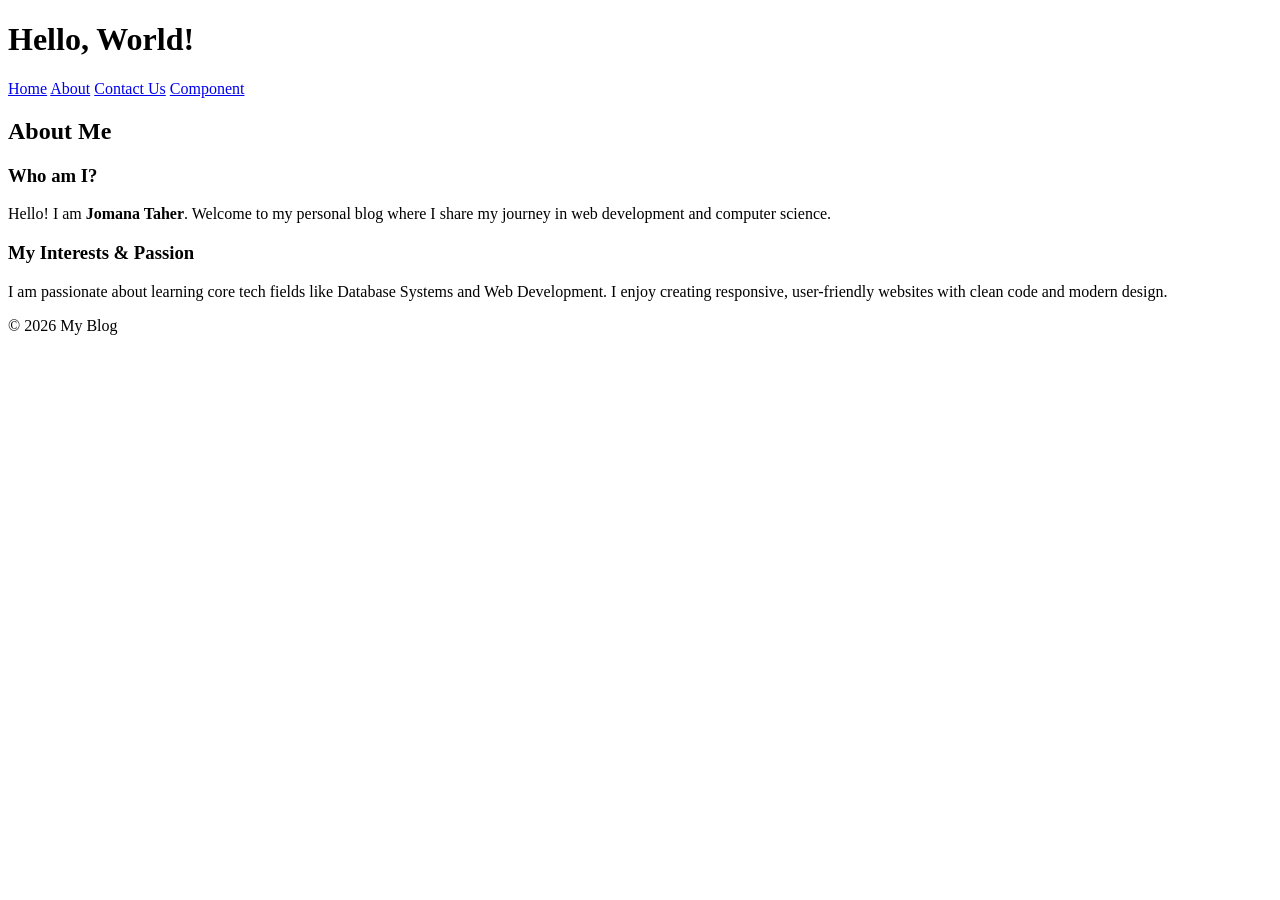
==== about.html @ e24b9fd7 "Add files via upload" ====
<!DOCTYPE html>
<html lang="en">
<head>
    <meta charset="UTF-8">
    <meta name="viewport" content="width=device-width, initial-scale=1.0">
    <link rel="stylesheet" href="css/style.css">
    <title>About Me - My Blog</title>
</head>
<body>

    <header>
        <h1>Hello, World!</h1>
        <nav>
            <a href="index.html">Home</a>
            <a href="about.html" class="active">About</a>
            <a href="contact.html">Contact Us</a>
            <a href="component.html">Component</a>
        </nav>
    </header>

    <main>
        <section>
            <h2>About Me</h2>
            
            <article>
                <h3>Who am I?</h3>
                <p>Hello! I am <strong>Jomana Taher</strong>. Welcome to my personal blog where I share my journey in web development and computer science.</p>
            </article>

            <article>
                <h3>My Interests & Passion</h3>
                <p>I am passionate about learning core tech fields like Database Systems and Web Development. I enjoy creating responsive, user-friendly websites with clean code and modern design.</p>
            </article>
        </section>
    </main>

    <footer>
        <p>&copy; 2026 My Blog</p>
    </footer>

</body>
</html>
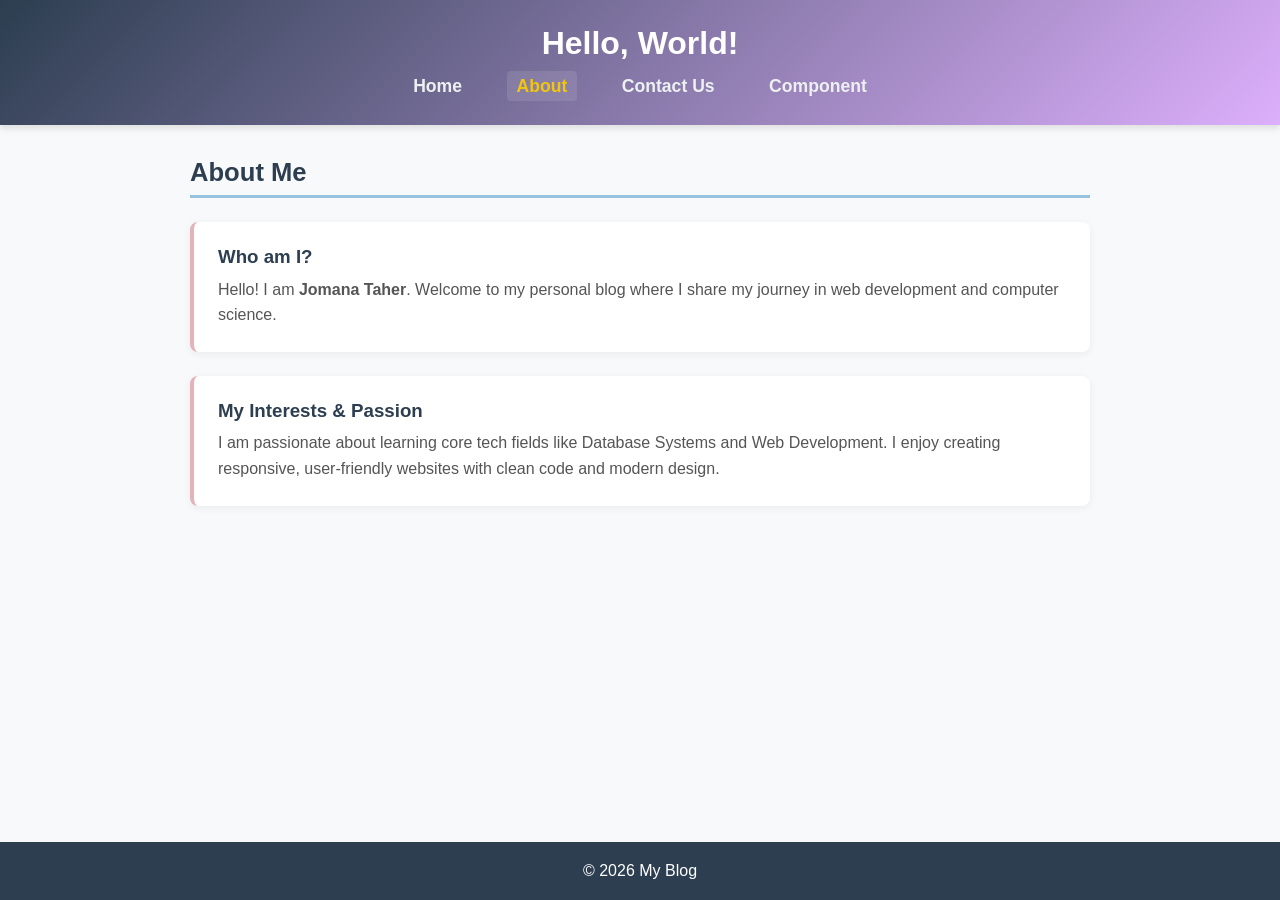
==== commit 423227bb: "Update about.html" ====
--- a/about.html
+++ b/about.html
@@ -3,7 +3,7 @@
 <head>
     <meta charset="UTF-8">
     <meta name="viewport" content="width=device-width, initial-scale=1.0">
-    <link rel="stylesheet" href="css/style.css">
+    <link rel="stylesheet" href="style.css">
     <title>About Me - My Blog</title>
 </head>
 <body>
@@ -39,4 +39,4 @@
     </footer>
 
 </body>
-</html>+</html>
--- a/style.css
+++ b/style.css
@@ -0,0 +1,511 @@
+/* --- 1. General Setup --- */
+* {
+    margin: 0;
+    padding: 0;
+    box-sizing: border-box;
+    font-family: 'Segoe UI', Tahoma, Geneva, Verdana, sans-serif;
+}
+
+body {
+    background-color: #797c7b;
+    color: #333;
+    line-height: 1.6;
+    display: flex;
+    flex-direction: column;
+    min-height: 100vh;
+}
+
+/* --- 2. Header & Navigation --- */
+header {
+    background: linear-gradient(135deg, #2c3e50, #ddaffc);
+    color: white;
+    padding: 1.5rem 2rem;
+    text-align: center;
+    box-shadow: 0 4px 6px rgba(0, 0, 0, 0.1);
+}
+
+header h1 {
+    font-size: 2rem;
+    margin-bottom: 0.5rem;
+}
+
+nav {
+    margin-top: 10px;
+}
+
+nav a {
+    color: #ecf0f1;
+    text-decoration: none;
+    margin: 0 15px;
+    font-weight: 600;
+    font-size: 1.1rem;
+    padding: 5px 10px;
+    border-radius: 4px;
+    transition: all 0.3s ease;
+}
+
+nav a:hover,
+nav a.active {
+    color: #f1c40f;
+    background-color: rgba(255, 255, 255, 0.1);
+}
+
+/* --- 3. Main Container --- */
+main {
+    max-width: 900px;
+    width: 90%;
+    margin: 2rem auto;
+    flex: 1;
+}
+
+section h2 {
+    color: #2c3e50;
+    border-bottom: 3px solid #98c3df;
+    padding-bottom: 8px;
+    margin-bottom: 1.5rem;
+    font-size: 1.6rem;
+}
+
+/* --- 4. Articles & Cards --- */
+article {
+    background: white;
+    padding: 1.5rem;
+    border-radius: 8px;
+    margin-bottom: 1.5rem;
+    box-shadow: 0 2px 8px rgba(0, 0, 0, 0.06);
+    border-left: 4px solid #e5b1ba;
+    transition: transform 0.2s ease, box-shadow 0.2s ease;
+}
+
+article:hover {
+    transform: translateY(-3px);
+    box-shadow: 0 4px 12px rgba(0, 0, 0, 0.12);
+}
+
+article h3 {
+    color: #2c3e50;
+    margin-bottom: 0.5rem;
+}
+
+article p {
+    color: #555;
+}
+
+/* --- 5. Table Styling --- */
+table {
+    width: 100%;
+    border-collapse: collapse;
+    margin-top: 1rem;
+    overflow: hidden;
+    border-radius: 6px;
+}
+
+th, td {
+    padding: 12px 15px;
+    text-align: left;
+}
+
+thead tr {
+    background-color: #c8e9bc;
+    color: white;
+    font-weight: bold;
+}
+
+tbody tr {
+    border-bottom: 1px solid #dddddd;
+}
+
+tbody tr:nth-of-type(even) {
+    background-color: #f9f9f9;
+}
+
+tbody tr:last-of-type {
+    border-bottom: 2px solid #6a3763;
+}
+
+/* --- 6. Contact Form Styling --- */
+.contact-form {
+    display: flex;
+    flex-direction: column;
+    gap: 1.2rem;
+    margin-top: 1.5rem;
+}
+
+.form-group {
+    display: flex;
+    flex-direction: column;
+    gap: 0.5rem;
+}
+
+.form-group label {
+    font-weight: 600;
+    color: #25303b;
+    font-size: 0.95rem;
+}
+
+.form-group input,
+.form-group textarea {
+    width: 100%;
+    padding: 12px 15px;
+    border: 1px solid #ccc;
+    border-radius: 6px;
+    font-size: 1rem;
+    font-family: inherit;
+    transition: border-color 0.3s ease, box-shadow 0.3s ease;
+}
+
+.form-group input:focus,
+.form-group textarea:focus {
+    outline: none;
+    border-color: #9e94f8;
+    box-shadow: 0 0 6px rgba(227, 125, 127, 0.4);
+}
+
+.submit-btn {
+    background-color: #bcef9f;
+    color: white;
+    padding: 12px 20px;
+    border: none;
+    border-radius: 6px;
+    font-size: 1rem;
+    font-weight: bold;
+    cursor: pointer;
+    transition: background-color 0.3s ease, transform 0.1s ease;
+}
+
+.submit-btn:hover {
+    background-color: #edf1be;
+}
+
+.submit-btn:active {
+    transform: scale(0.98);
+}
+
+/* --- 7. Footer --- */
+footer {
+    background-color: #2c3e50;
+    color: white;
+    text-align: center;
+    padding: 1rem 0;
+    margin-top: auto;
+}
+
+:root {
+--primary: #2563eb;
+--bg: #9da0a4;
+--text: #1e293b;
+--radius: 8px;
+/* extra variables we will also use */
+--primary-dark: #1d4ed8;
+--surface: #e9cfe7;
+--border: #e2e8f0;
+--muted: #64748b;
+--space: 16px;
+}
+* { box-sizing: border-box; }
+body {
+margin: 0;
+font-family: system-ui, -apple-system, "Segoe UI", sans-serif;
+background: var(--bg);
+color: var(--text);
+line-height: 1.6;
+}
+h1, h2, h3 { line-height: 1.2; margin: 0 0 .5em; }
+In-Lab Practice (Studio): Student Step-by-Step Guide
+
+Page 2 of 14
+
+p { margin: 0 0 1em; }
+a { color: var(--primary); }
+.container { max-width: 1100px; margin: 0 auto; padding: 0 var(--space); }
+
+/* ---------- Card ---------- */
+.card {
+background: var(--surface);
+border: 1px solid var(--border);
+border-radius: var(--radius);
+padding: 24px;
+box-shadow: 0 1px 3px rgba(15, 23, 42, .08);
+}
+.card h3 { font-size: 1.25rem; }
+.card p { color: var(--muted); }
+.card .btn { margin-top: 4px; }
+/* ---------- Main content = GRID ---------- */
+.grid {
+display: grid;
+grid-template-columns: repeat(3, 1fr); /* 3 equal columns */
+gap: 24px;
+padding-bottom: 48px;
+}
+.grid .wide { grid-column: 1 / -1; } /* from the first line to the last
+= full width */
+/* ---------- Footer ---------- */
+.site-footer {
+border-top: 1px solid var(--border);
+padding: 24px 0;
+color: var(--muted);
+text-align: center;
+}
+
+/* ==========================================
+   1. CSS Variables & Light Mode (Default)
+   ========================================== */
+:root {
+    --bg-color: #f8f9fa;
+    --text-color: #212529;
+    --card-bg: #ffffff;
+    --border-color: #ced4da;
+    --primary-color: #0d6efd;
+    --primary-hover: #0b5ed7;
+    --secondary-color: #6c757d;
+    --secondary-hover: #5c636a;
+    
+    /* Alert Colors (Accessible High Contrast) */
+    --info-bg: #cff4fc;
+    --info-text: #055160;
+    --info-border: #b6effb;
+
+    --success-bg: #d1e7dd;
+    --success-text: #0f5132;
+    --success-border: #badbcc;
+}
+
+/* ==========================================
+   2. Dark Mode Support (prefers-color-scheme)
+   ========================================== */
+@media (prefers-color-scheme: dark) {
+    :root {
+        --bg-color: #121212;
+        --text-color: #f8f9fa;
+        --card-bg: #1e1e1e;
+        --border-color: #444444;
+        --primary-color: #3d8bfd;
+        --primary-hover: #0d6efd;
+        --secondary-color: #a7acb1;
+        --secondary-hover: #6c757d;
+
+        --info-bg: #032830;
+        --info-text: #6edff6;
+        --info-border: #055160;
+
+        --success-bg: #052c1e;
+        --success-text: #75b798;
+        --success-border: #0f5132;
+    }
+}
+
+/* Base Styles */
+* {
+    box-sizing: border-box;
+    margin: 0;
+    padding: 0;
+}
+
+body {
+    background-color: var(--bg-color);
+    color: var(--text-color);
+    font-family: system-ui, -apple-system, BlinkMacSystemFont, 'Segoe UI', Roboto, sans-serif;
+    line-height: 1.6;
+    display: flex;
+    flex-direction: column;
+    min-height: 100vh;
+}
+
+.header, .footer {
+    background-color: var(--card-bg);
+    border-bottom: 1px solid var(--border-color);
+    text-align: center;
+    padding: 1.5rem;
+}
+
+.footer {
+    border-bottom: none;
+    border-top: 1px solid var(--border-color);
+    margin-top: auto;
+}
+
+.container {
+    max-width: 1200px;
+    width: 90%;
+    margin: 2rem auto;
+}
+
+.section-title {
+    margin-bottom: 1rem;
+    border-bottom: 2px solid var(--primary-color);
+    padding-bottom: 0.5rem;
+}
+
+/* ==========================================
+   3. Responsive Breakpoints (Grid Layout)
+   ========================================== */
+.card-grid {
+    display: grid;
+    grid-template-columns: 1fr; /* 1 column on Mobile */
+    gap: 1.5rem;
+    margin-bottom: 2.5rem;
+}
+
+/* Tablet Screens (>= 768px): 2 Columns */
+@media (min-width: 768px) {
+    .card-grid {
+        grid-template-columns: repeat(2, 1fr);
+    }
+}
+
+/* Desktop Screens (>= 1024px): 3 Columns */
+@media (min-width: 1024px) {
+    .card-grid {
+        grid-template-columns: repeat(3, 1fr);
+    }
+}
+
+.card {
+    background-color: var(--card-bg);
+    border: 1px solid var(--border-color);
+    border-radius: 8px;
+    padding: 1.5rem;
+    box-shadow: 0 2px 5px rgba(0,0,0,0.05);
+}
+
+/* ==========================================
+   4. Form Elements & Buttons
+   ========================================== */
+.custom-form {
+    background-color: var(--card-bg);
+    padding: 1.5rem;
+    border-radius: 8px;
+    border: 1px solid var(--border-color);
+    margin-bottom: 2.5rem;
+}
+
+.form-group {
+    display: flex;
+    flex-direction: column;
+    gap: 0.5rem;
+    margin-bottom: 1.2rem;
+}
+
+.form-group label {
+    font-weight: 600;
+}
+
+.form-group input,
+.form-group select {
+    padding: 0.75rem;
+    background-color: var(--bg-color);
+    color: var(--text-color);
+    border: 1px solid var(--border-color);
+    border-radius: 6px;
+    font-size: 1rem;
+}
+
+.form-group input:focus,
+.form-group select:focus {
+    outline: 3px solid var(--primary-color);
+    outline-offset: 1px;
+}
+
+.form-actions {
+    display: flex;
+    gap: 1rem;
+    flex-wrap: wrap;
+}
+
+.btn {
+    display: inline-block;
+    padding: 0.75rem 1.25rem;
+    font-size: 1rem;
+    font-weight: 600;
+    text-decoration: none;
+    text-align: center;
+    border-radius: 6px;
+    border: none;
+    cursor: pointer;
+    transition: background-color 0.2s ease;
+}
+
+.btn-primary {
+    background-color: var(--primary-color);
+    color: #ffffff;
+}
+
+.btn-primary:hover {
+    background-color: var(--primary-hover);
+}
+
+.btn-secondary {
+    background-color: var(--secondary-color);
+    color: #ffffff;
+}
+
+.btn-secondary:hover {
+    background-color: var(--secondary-hover);
+}
+
+/* ==========================================
+   5. Alert / Notification Component
+   ========================================== */
+.alert {
+    padding: 1rem;
+    border-radius: 6px;
+    border: 1px solid transparent;
+    margin-bottom: 1rem;
+}
+
+.alert-info {
+    background-color: var(--info-bg);
+    color: var(--info-text);
+    border-color: var(--info-border);
+}
+
+.alert-success {
+    background-color: var(--success-bg);
+    color: var(--success-text);
+    border-color: var(--success-border);
+}
+
+/* ==========================================
+   6. Pure CSS Modal Window (:target)
+   ========================================== */
+.modal-overlay {
+    position: fixed;
+    top: 0;
+    left: 0;
+    width: 100%;
+    height: 100%;
+    background-color: rgba(0, 0, 0, 0.6);
+    display: flex;
+    justify-content: center;
+    align-items: center;
+    
+    /* مخفي افتراضياً */
+    opacity: 0;
+    pointer-events: none;
+    transition: opacity 0.3s ease;
+}
+
+/* إظهار الـ Modal عند الضغط على الرابط المصاحب للـ ID */
+.modal-overlay:target {
+    opacity: 1;
+    pointer-events: auto;
+}
+
+.modal-content {
+    background-color: var(--card-bg);
+    padding: 2rem;
+    border-radius: 8px;
+    max-width: 500px;
+    width: 90%;
+    box-shadow: 0 5px 15px rgba(200, 148, 236, 0.407);
+    border: 1px solid var(--border-color);
+}
+
+.modal-content h3 {
+    margin-bottom: 1rem;
+}
+
+.modal-actions {
+    margin-top: 1.5rem;
+    text-align: right;
+}
